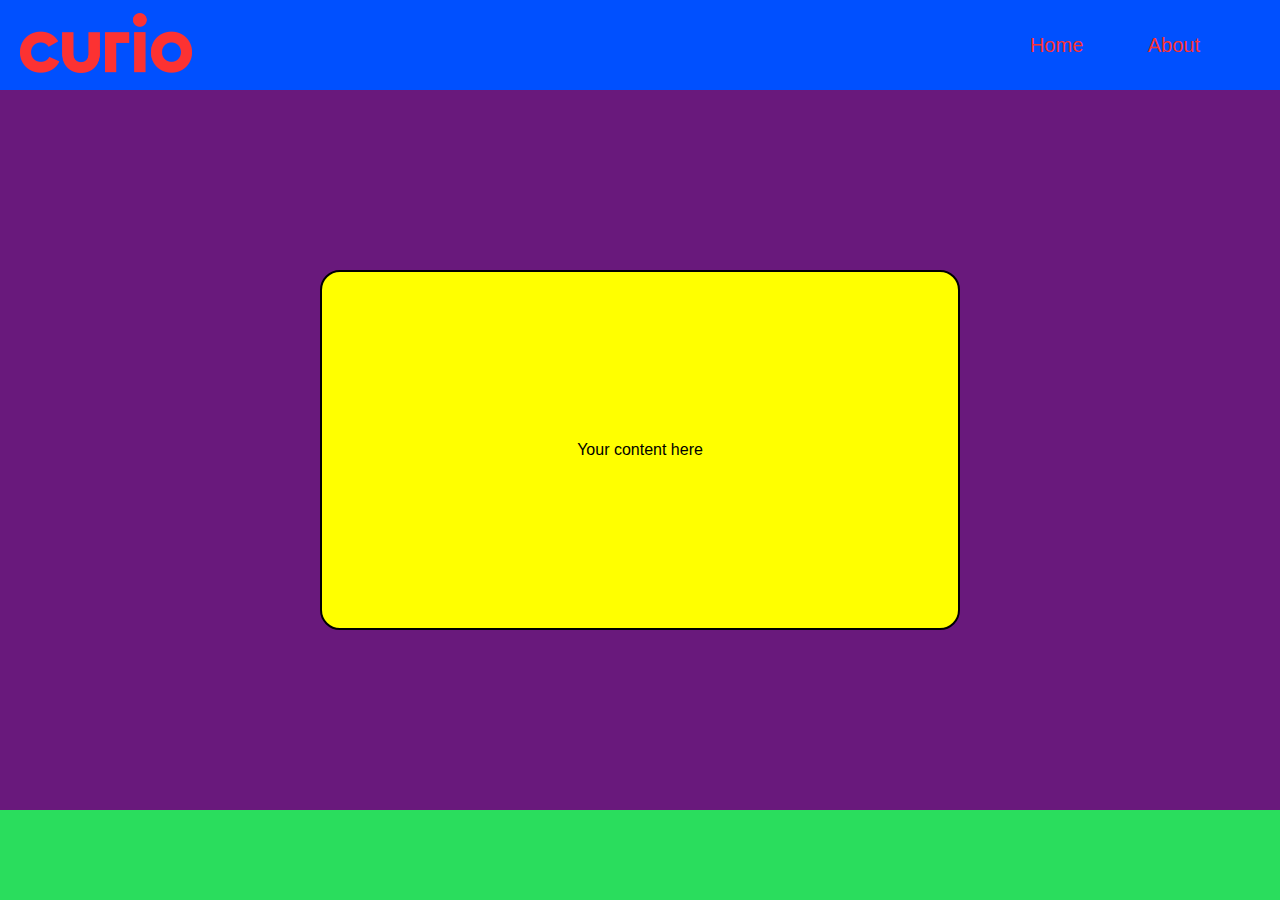
==== index.html @ d5e5a316 "start commit" ====
<!DOCTYPE html>
<html lang="en">
<head>
    <meta charset="UTF-8">
    <meta name="viewport" content="width=device-width, initial-scale=1.0">
    <title>Logo and Navigation</title>
    <link rel="stylesheet" href="style.css">
    <link rel="preconnect" href="https://fonts.googleapis.com">
    <link rel="preconnect" href="https://fonts.gstatic.com" crossorigin>
    <link href="https://fonts.googleapis.com/css2?family=Lato:ital,wght@0,100;0,300;0,400;0,700;0,900;1,100;1,300;1,400;1,700;1,900&display=swap" rel="stylesheet">
    <link rel="stylesheet" href="https://cdnjs.cloudflare.com/ajax/libs/font-awesome/6.5.1/css/all.min.css" integrity="sha512-DTOQO9RWCH3ppGqcWaEA1BIZOC6xxalwEsw9c2QQeAIftl+Vegovlnee1c9QX4TctnWMn13TZye+giMm8e2LwA==" crossorigin="anonymous" referrerpolicy="no-referrer" />
</head>

<body>
    <header class="header">
        <div class="logo">
            <a href="index.html"><img src="img\curio-04-rood-logo-rgb.png" alt="Logo"></a>
        </div>
        <nav class="nav-links">
            <a href="index.html">Home</a>
            <a href="rooster.html">About</a>
        </nav>
    </header>
    <main>
        <div class="center-box">Your content here</div>
    </main>
    <footer></footer>
</body>
</html>
---- style.css ----
/* Reset any default margins and paddings */
* {
    margin: 0;
    padding: 0;
    box-sizing: border-box;
}

main {
    background-color: #69197c;
    width: 100%;
    height: 80vh;      /* Takes up the full height of the viewport */
    background-size: cover; /* Ensures any background image covers the entire element */
    display: flex;
    justify-content: center;
    align-items: center;
}

.center-box {
    background-color: yellow;
    width: 50%; /* Adjust width as needed */
    height: 50%; /* Adjust height as needed */
    display: flex;
    justify-content: center;
    align-items: center;
    text-align: center;
    border: 2px solid black; /* Optional: Adds a border around the box */
    border-radius: 20px; /* Adjust radius as needed */
}

footer {
    background-color: #2add5d;
    width: 100%;
    height: 10vh;
}

body {
    font-family: Arial, sans-serif;
}

.header {
    height: 10vh;
    display: flex;
    justify-content: space-between;
    align-items: center;
    padding: 10px 20px;
    background-color: #0050ff; /* Optional: Background color for the header */
}

.logo img {
    max-height: 60px; /* Adjust based on your logo size */
}

.nav-links a {
    margin-right: 60px; /* Space between links */
    text-decoration: none;
    color: #fc3232; /* Text color */
    font-size: 20px;
}

.nav-links a:hover {
    color: #f9aecd; /* Link hover color */
}
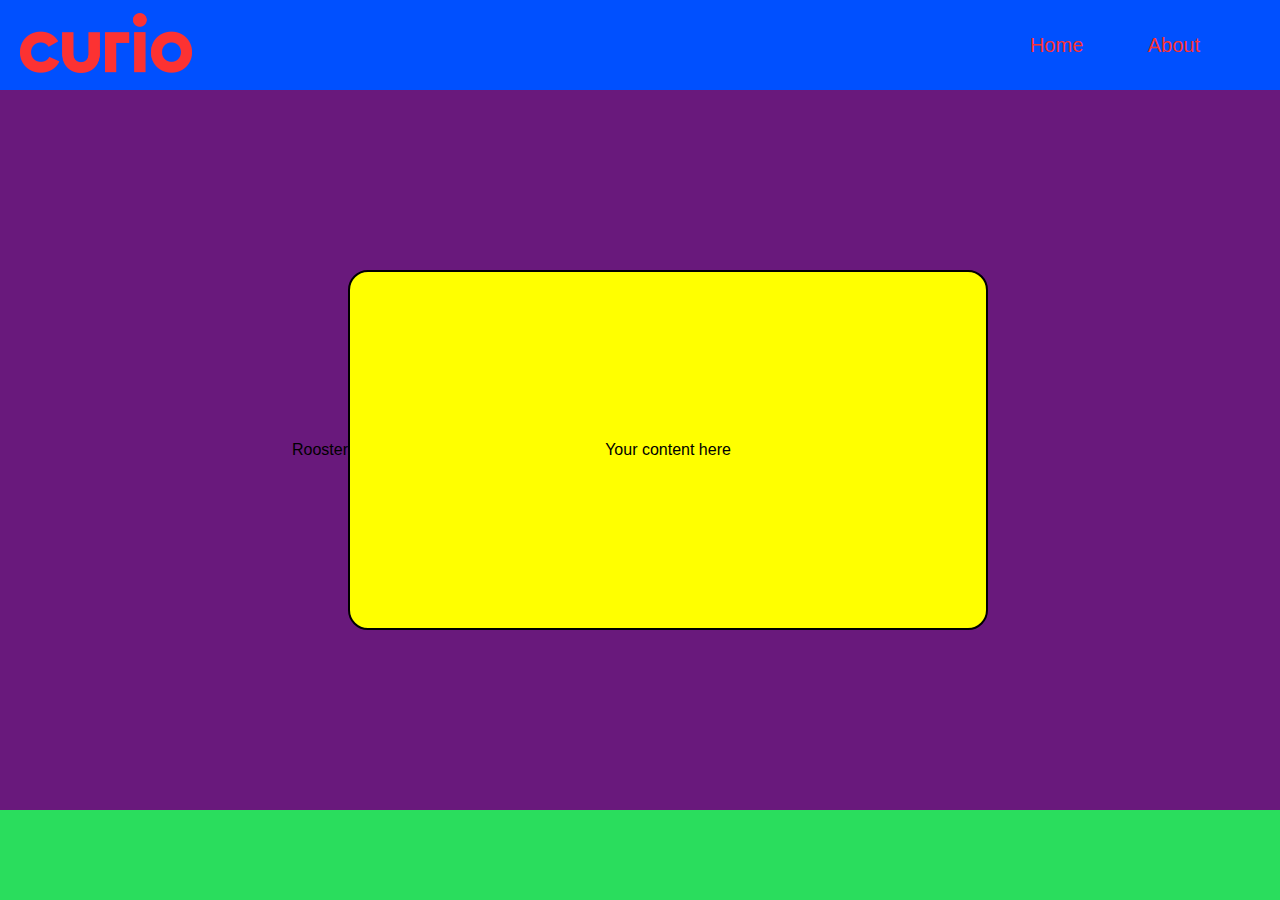
==== commit 0e5db814: "index tovoeging van een box waar een lap text in kan of een plaatje" ====
--- a/index.html
+++ b/index.html
@@ -1,29 +1,41 @@
 <!DOCTYPE html>
 <html lang="en">
-<head>
-    <meta charset="UTF-8">
-    <meta name="viewport" content="width=device-width, initial-scale=1.0">
+  <head>
+    <meta charset="UTF-8" />
+    <meta name="viewport" content="width=device-width, initial-scale=1.0" />
     <title>Logo and Navigation</title>
-    <link rel="stylesheet" href="style.css">
-    <link rel="preconnect" href="https://fonts.googleapis.com">
-    <link rel="preconnect" href="https://fonts.gstatic.com" crossorigin>
-    <link href="https://fonts.googleapis.com/css2?family=Lato:ital,wght@0,100;0,300;0,400;0,700;0,900;1,100;1,300;1,400;1,700;1,900&display=swap" rel="stylesheet">
-    <link rel="stylesheet" href="https://cdnjs.cloudflare.com/ajax/libs/font-awesome/6.5.1/css/all.min.css" integrity="sha512-DTOQO9RWCH3ppGqcWaEA1BIZOC6xxalwEsw9c2QQeAIftl+Vegovlnee1c9QX4TctnWMn13TZye+giMm8e2LwA==" crossorigin="anonymous" referrerpolicy="no-referrer" />
-</head>
+    <link rel="stylesheet" href="style.css" />
+    <link rel="preconnect" href="https://fonts.googleapis.com" />
+    <link rel="preconnect" href="https://fonts.gstatic.com" crossorigin />
+    <link
+      href="https://fonts.googleapis.com/css2?family=Lato:ital,wght@0,100;0,300;0,400;0,700;0,900;1,100;1,300;1,400;1,700;1,900&display=swap"
+      rel="stylesheet"
+    />
+    <link
+      rel="stylesheet"
+      href="https://cdnjs.cloudflare.com/ajax/libs/font-awesome/6.5.1/css/all.min.css"
+      integrity="sha512-DTOQO9RWCH3ppGqcWaEA1BIZOC6xxalwEsw9c2QQeAIftl+Vegovlnee1c9QX4TctnWMn13TZye+giMm8e2LwA=="
+      crossorigin="anonymous"
+      referrerpolicy="no-referrer"
+    />
+  </head>
 
-<body>
+  <body>
     <header class="header">
-        <div class="logo">
-            <a href="index.html"><img src="img\curio-04-rood-logo-rgb.png" alt="Logo"></a>
-        </div>
-        <nav class="nav-links">
-            <a href="index.html">Home</a>
-            <a href="rooster.html">About</a>
-        </nav>
+      <div class="logo">
+        <a href="index.html"
+          ><img src="img\curio-04-rood-logo-rgb.png" alt="Logo"
+        /></a>
+      </div>
+      <nav class="nav-links">
+        <a href="index.html">Home</a>
+        <a href="rooster.html">About</a>
+      </nav>
     </header>
     <main>
-        <div class="center-box">Your content here</div>
+      <div class="text-top">Rooster</div>
+      <div class="center-box">Your content here</div>
     </main>
     <footer></footer>
-</body>
+  </body>
 </html>
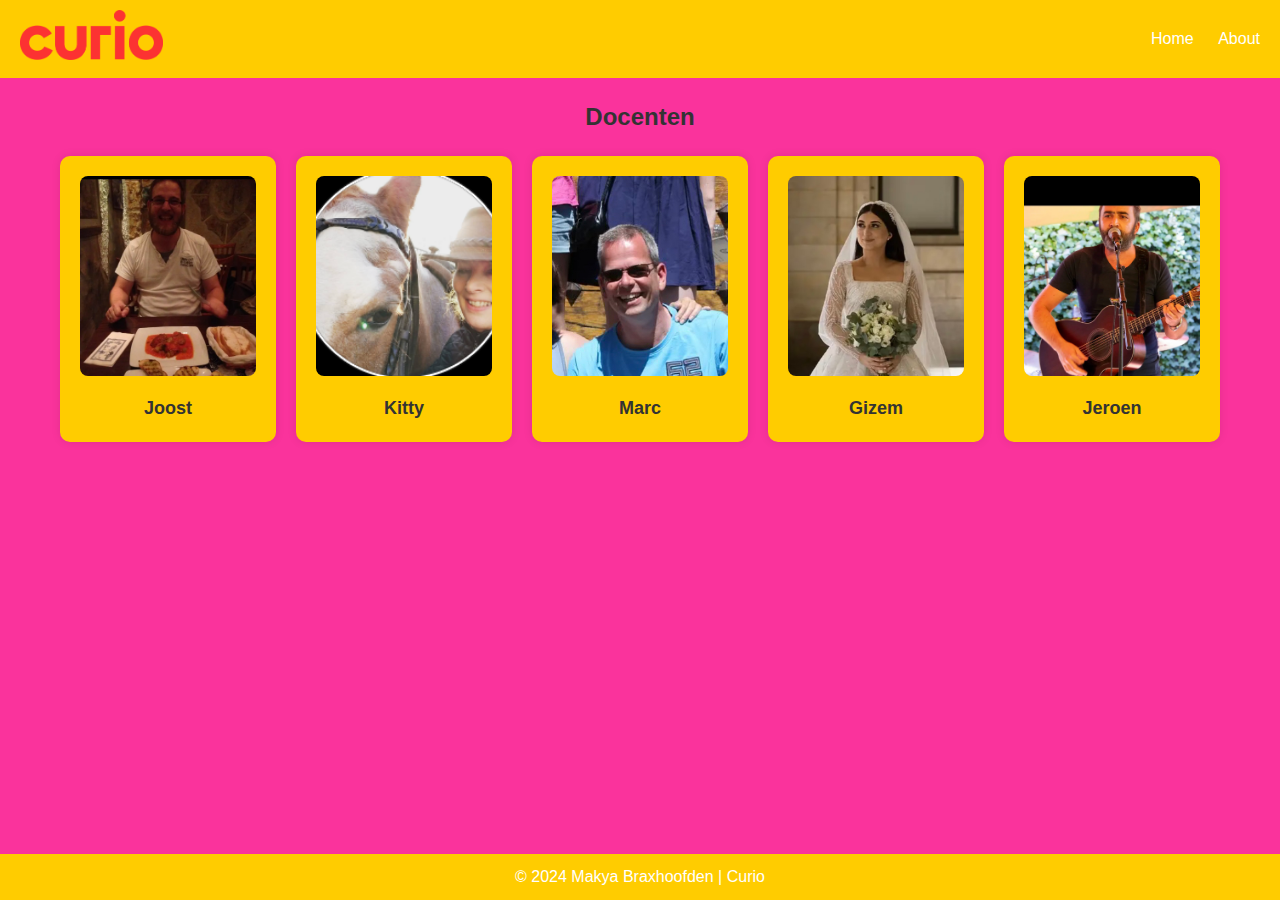
==== commit 2db12e53: "CSS" ====
--- a/index.html
+++ b/index.html
@@ -33,9 +33,31 @@
       </nav>
     </header>
     <main>
-      <div class="text-top">Rooster</div>
-      <div class="center-box">Your content here</div>
+      <div class="text-top">Docenten</div>
+      <div class="grid-gallery">
+        <div class="grid-item">
+          <img src="img/IMG_4300.png" alt="Joost" />
+          <p>Joost</p>
+        </div>
+        <div class="grid-item">
+          <img src="img/image.png" alt="Kitty" />
+          <p>Kitty</p>
+        </div>
+        <div class="grid-item">
+          <img src="img/IMG_4306.png" alt="Marc" />
+          <p>Marc</p>
+        </div>
+        <div class="grid-item">
+          <img src="img/IMG_4307.png" alt="Giziem" />
+          <p>Gizem</p>
+        </div>
+        <div class="grid-item">
+          <img src="img/IMG_4310.png" alt="English" />
+          <p>Jeroen</p>
+        </div>
+        <!-- You can add one more grid item to fill the 3x2 grid -->
+      </div>
     </main>
-    <footer></footer>
+    <footer><p>&copy; 2024 Makya Braxhoofden | Curio</p></footer>
   </body>
 </html>
--- a/style.css
+++ b/style.css
@@ -1,62 +1,126 @@
-/* Reset any default margins and paddings */
+/* style.css */
+
 * {
-    margin: 0;
-    padding: 0;
-    box-sizing: border-box;
+  margin: 0;
+  padding: 0;
+  box-sizing: border-box;
 }
 
-main {
-    background-color: #69197c;
-    width: 100%;
-    height: 80vh;      /* Takes up the full height of the viewport */
-    background-size: cover; /* Ensures any background image covers the entire element */
-    display: flex;
-    justify-content: center;
-    align-items: center;
+body {
+  font-family: Arial, sans-serif;
+  line-height: 1.6;
+  background-color: #fa339c;
+  color: #333;
+}
+
+.header {
+  background-color: #ffcc00;
+  color: #fff;
+  padding: 10px 20px;
+  display: flex;
+  justify-content: space-between;
+  align-items: center;
+}
+
+.logo img {
+  height: 50px;
+}
+
+.nav-links a {
+  color: #fff;
+  text-decoration: none;
+  margin-left: 20px;
+}
+
+.nav-links a:hover {
+  text-decoration: underline;
+}
+
+.main {
+  padding: 20px;
+}
+
+.text-top {
+  font-size: 24px;
+  font-weight: bold;
+  margin-top: 20px;
+  text-align: center;
+  color: #333;
 }
 
 .center-box {
-    background-color: yellow;
-    width: 50%; /* Adjust width as needed */
-    height: 50%; /* Adjust height as needed */
-    display: flex;
-    justify-content: center;
-    align-items: center;
-    text-align: center;
-    border: 2px solid black; /* Optional: Adds a border around the box */
-    border-radius: 20px; /* Adjust radius as needed */
+  margin: 20px auto;
+  padding: 20px;
+  max-width: 800px;
+  background-color: #fff;
+  box-shadow: 0 0 10px rgba(0, 0, 0, 0.1);
+}
+
+.content {
+  margin: 20px 0;
+}
+
+.rooster img {
+  max-width: 100%;
+  height: auto;
+  display: block;
+  margin: 0 auto;
+}
+
+.vakken {
+  margin-top: 20px;
+}
+
+.vakken h2 {
+  font-size: 20px;
+  color: #333;
+  margin-bottom: 10px;
+}
+
+.vakken p {
+  margin-bottom: 10px;
+  line-height: 1.5;
+}
+
+.grid-gallery {
+  display: grid;
+  grid-template-columns: repeat(auto-fit, minmax(200px, 1fr));
+  gap: 20px;
+  padding: 20px;
+  max-width: 1200px;
+  margin: 0 auto;
+}
+
+.grid-item {
+  background-color: #ffcc00;
+  border-radius: 10px;
+  overflow: hidden;
+  box-shadow: 0 0 10px rgba(0, 0, 0, 0.1);
+  text-align: center;
+  padding: 20px;
+}
+
+.grid-item img {
+  width: 100%;
+  height: 200px; /* Fixed height for all images */
+  object-fit: cover; /* Ensures the image covers the container while maintaining aspect ratio */
+  border-radius: 8px;
+}
+
+.grid-item p {
+  margin-top: 10px;
+  font-size: 18px;
+  font-weight: bold;
+  color: #333;
 }
 
 footer {
-    background-color: #2add5d;
-    width: 100%;
-    height: 10vh;
+  background-color: #ffcc00;
+  color: #fff;
+  text-align: center;
+  padding: 10px 0;
+  margin-top: 20px;
+  position: fixed;
+  width: 100%;
+  bottom: 0;
 }
-
-body {
-    font-family: Arial, sans-serif;
-}
-
-.header {
-    height: 10vh;
-    display: flex;
-    justify-content: space-between;
-    align-items: center;
-    padding: 10px 20px;
-    background-color: #0050ff; /* Optional: Background color for the header */
-}
-
-.logo img {
-    max-height: 60px; /* Adjust based on your logo size */
-}
-
-.nav-links a {
-    margin-right: 60px; /* Space between links */
-    text-decoration: none;
-    color: #fc3232; /* Text color */
-    font-size: 20px;
-}
-
-.nav-links a:hover {
-    color: #f9aecd; /* Link hover color */
-}
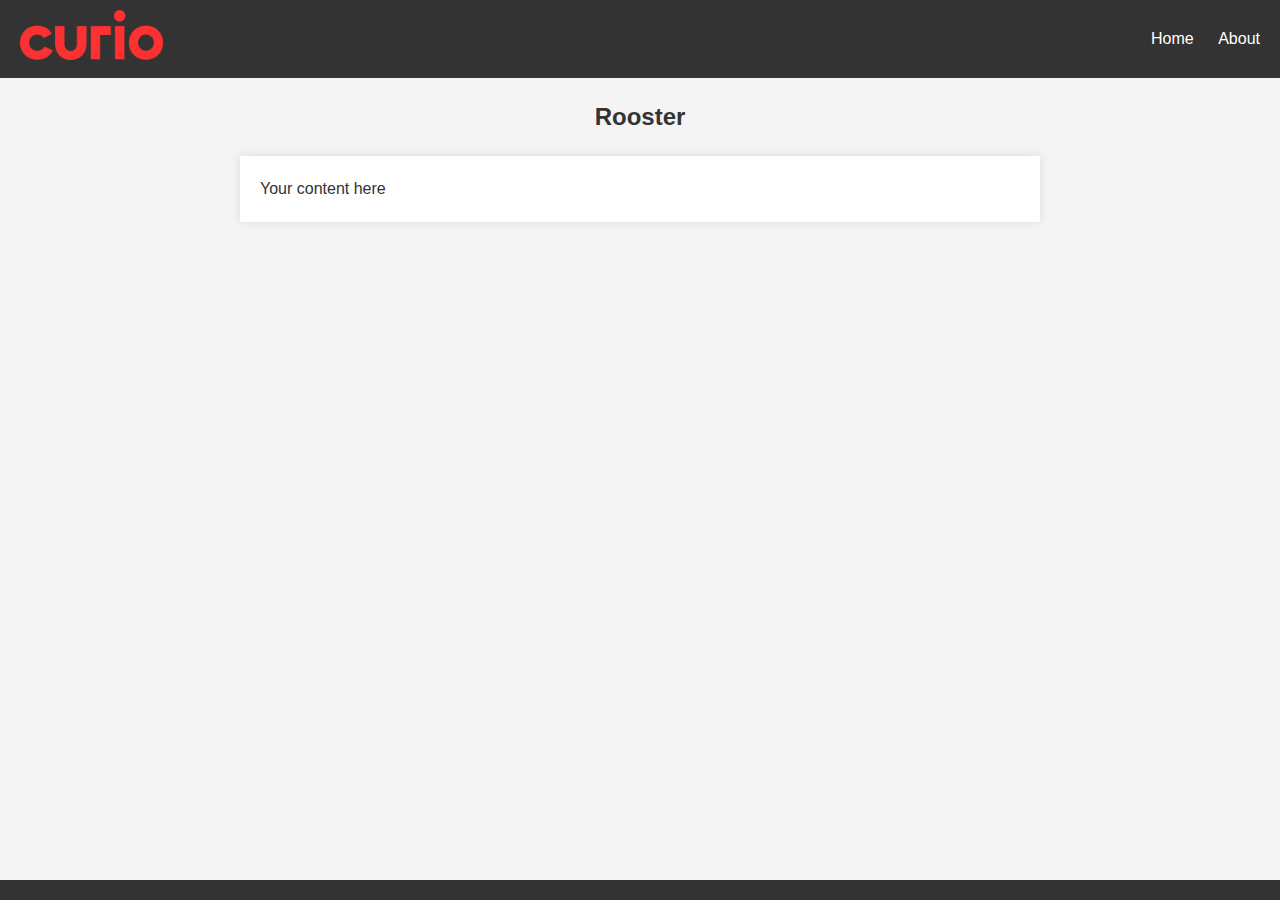
==== commit b75bbb23: "Revert "CSS"" ====
--- a/index.html
+++ b/index.html
@@ -33,31 +33,9 @@
       </nav>
     </header>
     <main>
-      <div class="text-top">Docenten</div>
-      <div class="grid-gallery">
-        <div class="grid-item">
-          <img src="img/IMG_4300.png" alt="Joost" />
-          <p>Joost</p>
-        </div>
-        <div class="grid-item">
-          <img src="img/image.png" alt="Kitty" />
-          <p>Kitty</p>
-        </div>
-        <div class="grid-item">
-          <img src="img/IMG_4306.png" alt="Marc" />
-          <p>Marc</p>
-        </div>
-        <div class="grid-item">
-          <img src="img/IMG_4307.png" alt="Giziem" />
-          <p>Gizem</p>
-        </div>
-        <div class="grid-item">
-          <img src="img/IMG_4310.png" alt="English" />
-          <p>Jeroen</p>
-        </div>
-        <!-- You can add one more grid item to fill the 3x2 grid -->
-      </div>
+      <div class="text-top">Rooster</div>
+      <div class="center-box">Your content here</div>
     </main>
-    <footer><p>&copy; 2024 Makya Braxhoofden | Curio</p></footer>
+    <footer></footer>
   </body>
 </html>
--- a/style.css
+++ b/style.css
@@ -9,12 +9,12 @@
 body {
   font-family: Arial, sans-serif;
   line-height: 1.6;
-  background-color: #fa339c;
+  background-color: #f4f4f4;
   color: #333;
 }
 
 .header {
-  background-color: #ffcc00;
+  background-color: #333;
   color: #fff;
   padding: 10px 20px;
   display: flex;
@@ -82,40 +82,8 @@
   line-height: 1.5;
 }
 
-.grid-gallery {
-  display: grid;
-  grid-template-columns: repeat(auto-fit, minmax(200px, 1fr));
-  gap: 20px;
-  padding: 20px;
-  max-width: 1200px;
-  margin: 0 auto;
-}
-
-.grid-item {
-  background-color: #ffcc00;
-  border-radius: 10px;
-  overflow: hidden;
-  box-shadow: 0 0 10px rgba(0, 0, 0, 0.1);
-  text-align: center;
-  padding: 20px;
-}
-
-.grid-item img {
-  width: 100%;
-  height: 200px; /* Fixed height for all images */
-  object-fit: cover; /* Ensures the image covers the container while maintaining aspect ratio */
-  border-radius: 8px;
-}
-
-.grid-item p {
-  margin-top: 10px;
-  font-size: 18px;
-  font-weight: bold;
-  color: #333;
-}
-
 footer {
-  background-color: #ffcc00;
+  background-color: #333;
   color: #fff;
   text-align: center;
   padding: 10px 0;
